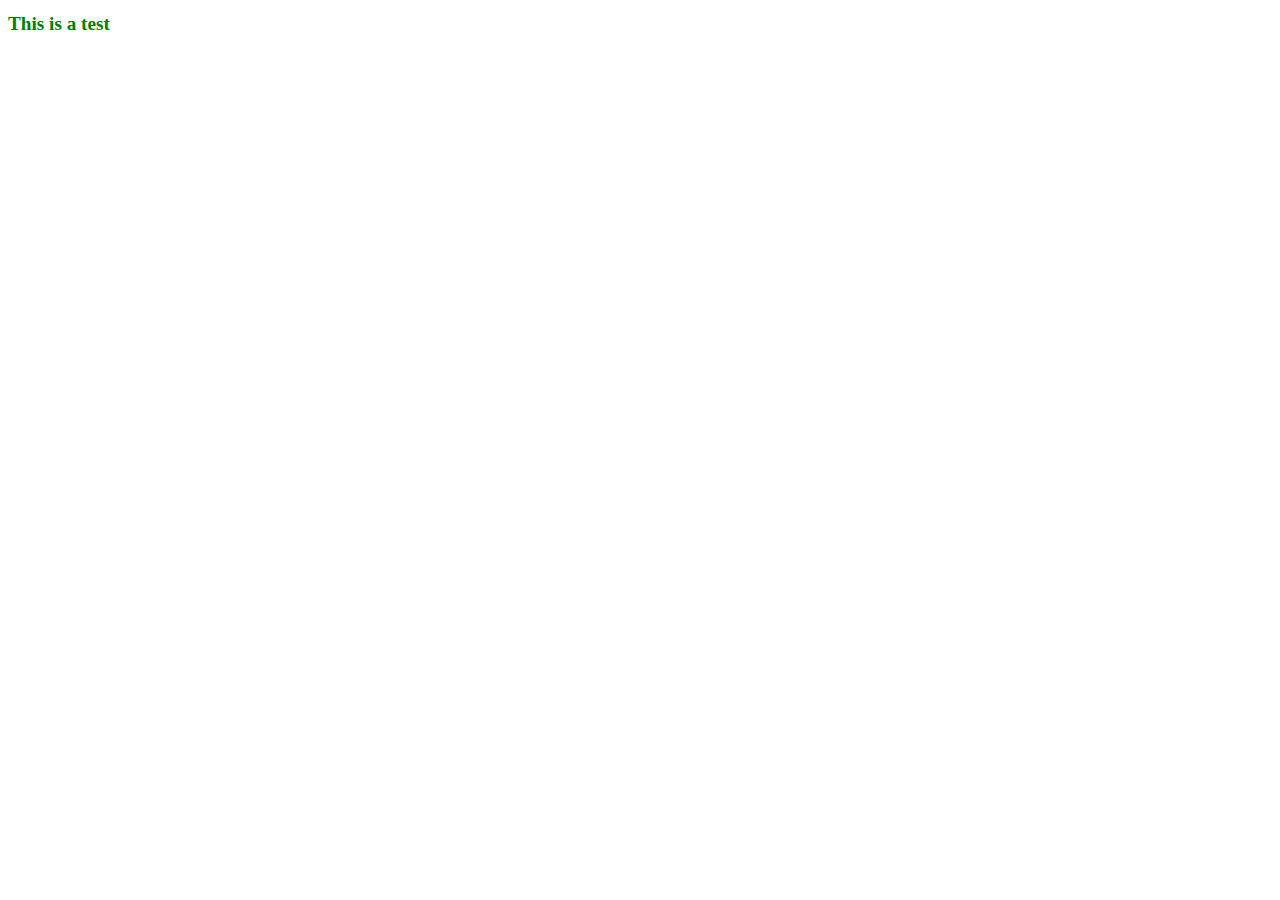
==== about.html @ ce0e13a0 "initial repo creation, base files set up and css file created." ====
<!DOCTYPE html>
<html>
<head>
    <meta name="Description" content="Module 4.2 Assignment" />
    <meta http-equiv="author" content="Jacob Ambrose" />
    <link rel="stylesheet" href="./Ambrose_biosite.css">
    <title>CSD 340 Development with HTML and CSS</title>
</head>
<body>
    <div id="container">
        <h1>This is a test</h1>
        <h2></h2>
        <h3></h3>
            
    </div>
</body>










</html>
---- Ambrose_biosite.css ----
h1 {
    font: bold;
    color: green;
    font-size: larger;
}
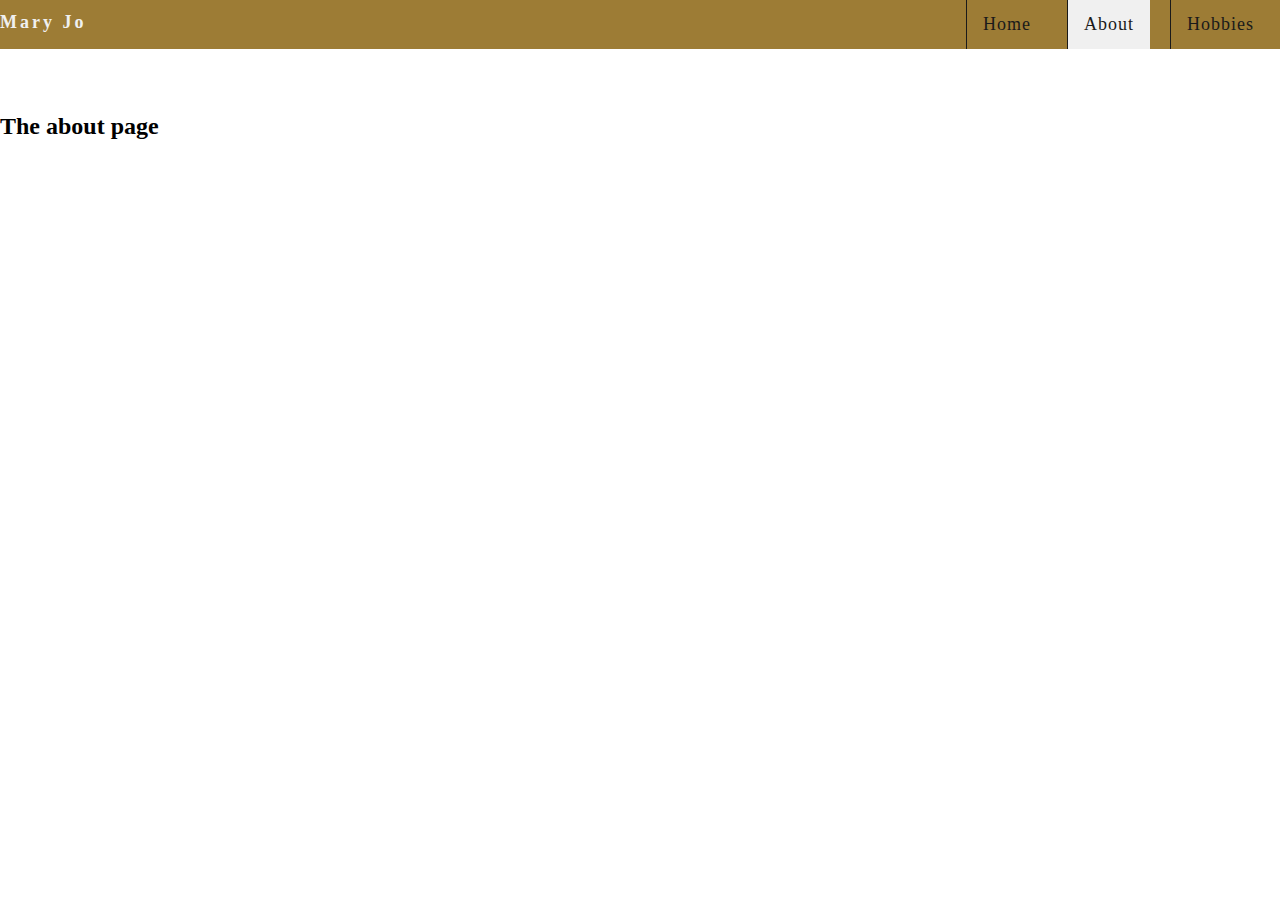
==== commit edbb7d3b: "got navbar set up for all 3 webpages" ====
--- a/about.html
+++ b/about.html
@@ -8,8 +8,19 @@
 </head>
 <body>
     <div id="container">
-        <h1>This is a test</h1>
-        <h2></h2>
+        <div class="navbar">
+            <h1 id="title">Mary Jo</h1>
+            <div class="nav-right">
+                <a class="nav-item " href="./landing.html">Home</a>
+                <a class="nav-item active" href="./about.html">About</a>
+                <a class="nav-item" href="./hobbies.html">Hobbies</a>
+                
+            </div>
+      
+    </div>   
+    <br>
+         <h2>The about page</h2>
+        
         <h3></h3>
             
     </div>
@@ -24,4 +35,4 @@
 
 
 
-</html>+</html>
--- a/Ambrose_biosite.css
+++ b/Ambrose_biosite.css
@@ -1,5 +1,45 @@
-h1 {
-    font: bold;
-    color: green;
-    font-size: larger;
-}+body {
+    margin: 0;
+
+}
+.navbar {
+    list-style-type: none;
+    overflow: hidden;
+    background-color:#9D7C35;
+    position: fixed;
+    width: 100%;
+    margin-bottom: 75px;
+    top: 0;
+}
+#title {
+    float: left;
+    font-size: 18px;
+    color: #F0F0F0;
+    letter-spacing: 3px;
+}
+.nav-item {
+    color: #1A1A1A;
+    text-decoration: none;
+    text-align: center;
+    float: left;
+    padding: 14px 16px;
+    font-size: 18px;
+    border-left: 1px solid #1A1A1A;
+    margin: 0 10px;
+    letter-spacing: 1px;
+}
+.nav-right {
+    float: right;
+}
+.nav-item:hover {
+    background-color: #1A1A1A;
+    color: #F0F0F0;
+}
+.active {
+    background-color: #F0F0F0;
+    color: #1A1A1A;
+}
+h2 {
+    margin-top: 95px;
+}
+
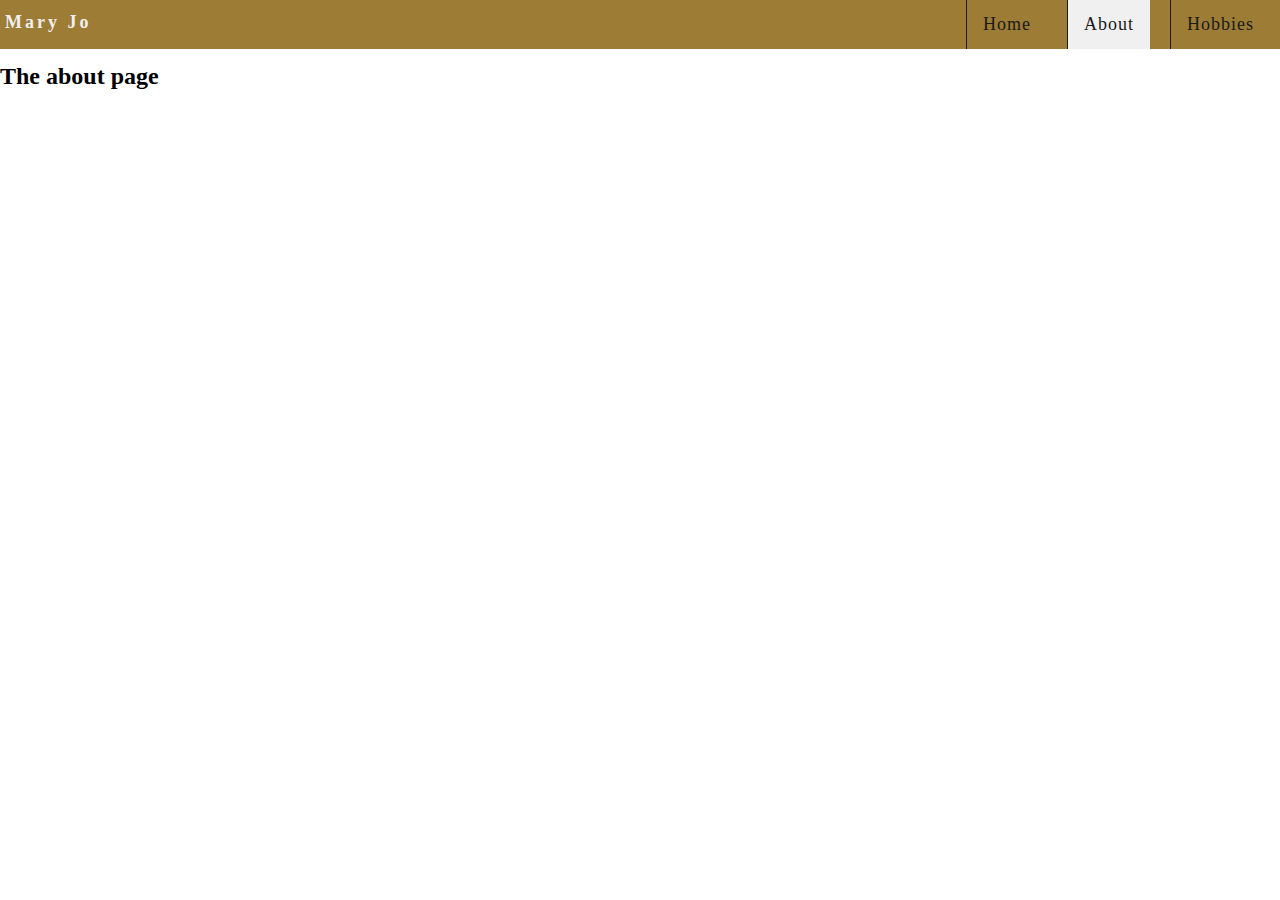
==== commit 4a98b6c6: "Major headway on landing page, image and text in two sides" ====
--- a/about.html
+++ b/about.html
@@ -19,7 +19,7 @@
       
     </div>   
     <br>
-         <h2>The about page</h2>
+         <h2 style="margin-top: 45px;">The about page</h2>
         
         <h3></h3>
             
--- a/Ambrose_biosite.css
+++ b/Ambrose_biosite.css
@@ -1,7 +1,9 @@
+/* sets css items for all pages */
 body {
     margin: 0;
 
 }
+/* navbar css */
 .navbar {
     list-style-type: none;
     overflow: hidden;
@@ -16,6 +18,7 @@
     font-size: 18px;
     color: #F0F0F0;
     letter-spacing: 3px;
+    padding-left: 5px;
 }
 .nav-item {
     color: #1A1A1A;
@@ -39,7 +42,38 @@
     background-color: #F0F0F0;
     color: #1A1A1A;
 }
-h2 {
-    margin-top: 95px;
+
+/* landing page specific CSS */
+.welcome-page {
+    margin-top: 5%;
+    align-items: center;
+    display: flex;
+}
+.left-side {
+    float: left;
+    width: 40%;
+    border-right: 2px solid #0d29b2;
+}
+.left-side figure {
+    align-items: center;
+    padding-left: 10px;
+}
+.left-side h2  {
+    text-align: center;
+    margin-right: 30px;
 }
 
+figcaption {
+    font: italic;
+    font-size: .75em;
+    color: #1A1A1A;
+    padding-top: 5%;
+    padding-right: 30px;
+    text-align: center;
+}
+.right-side {
+    margin: 10px;
+    padding: 15px;
+    width: 50%;
+    line-height: 1.6;
+}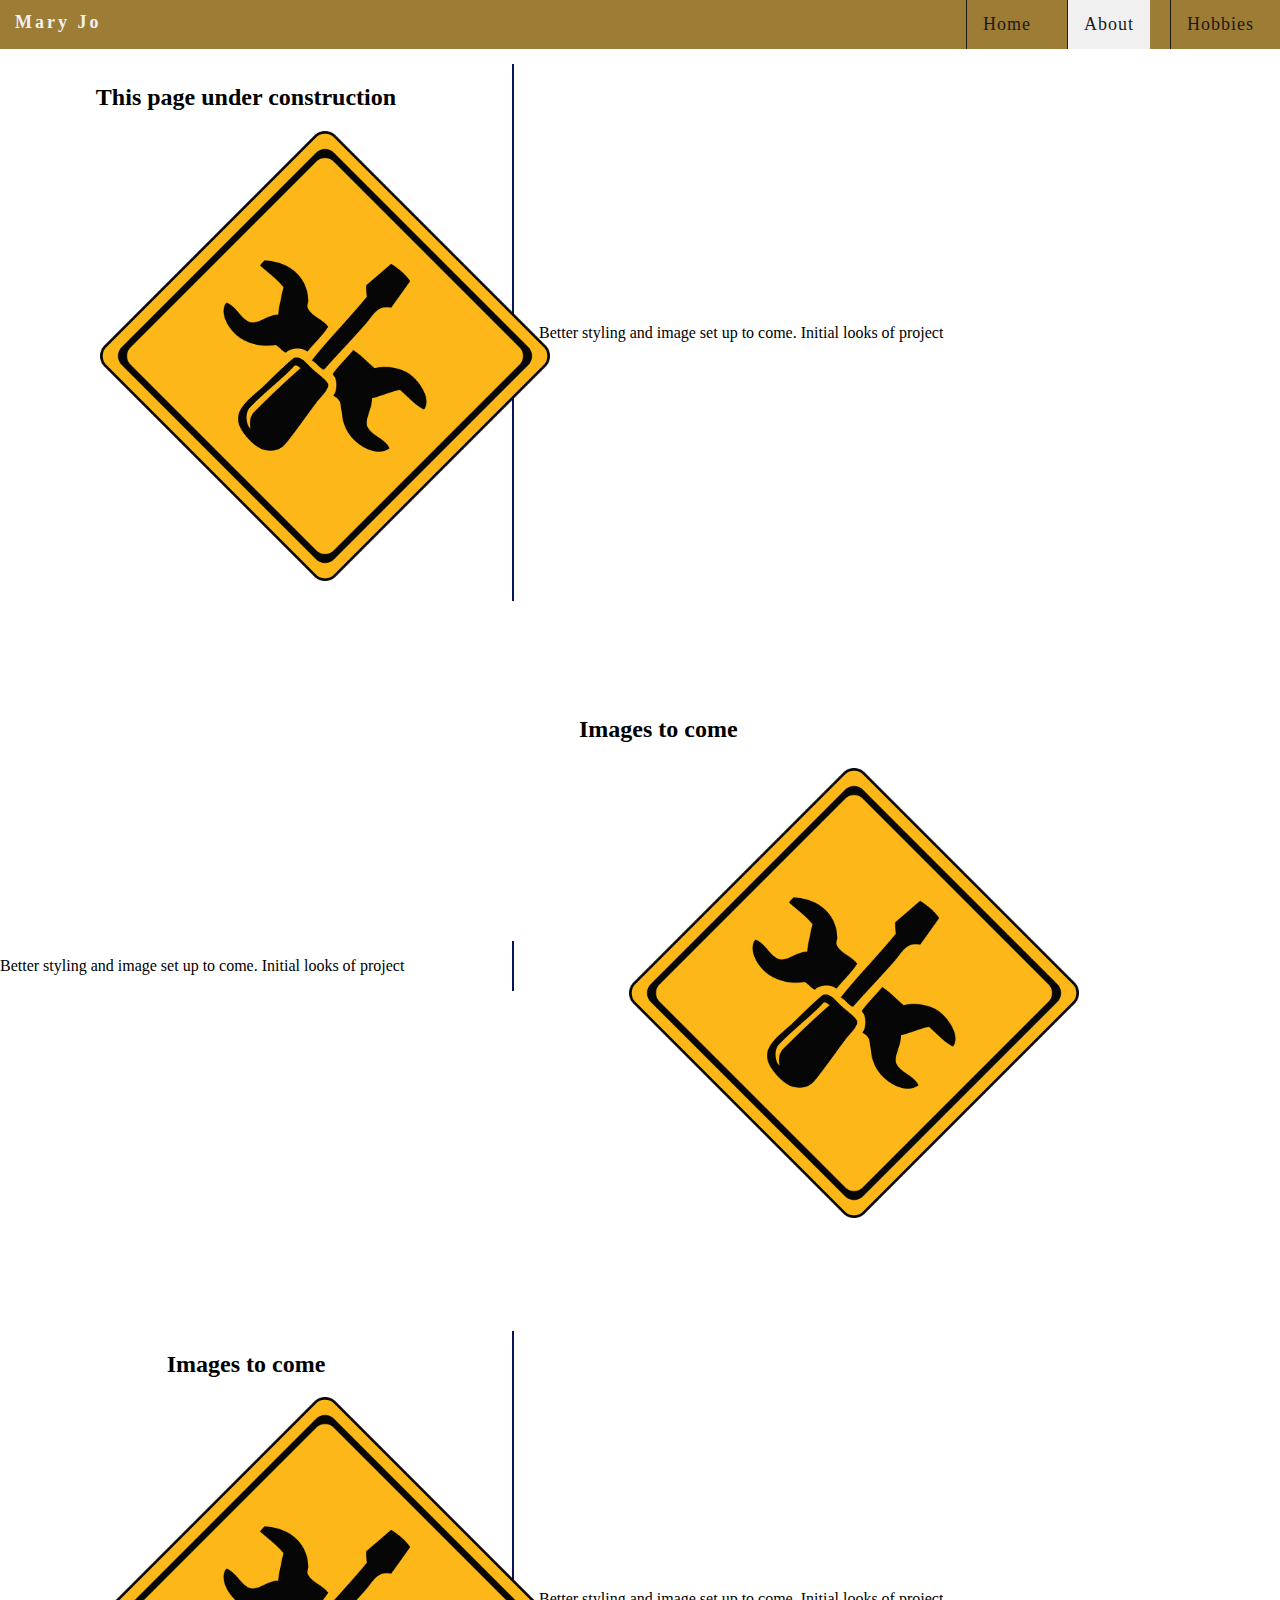
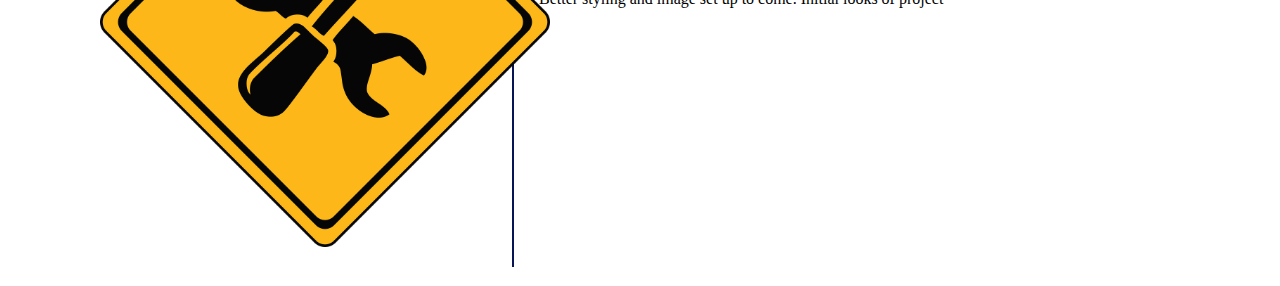
==== commit 536bdade: "made initial setups to index, about, and hobbies pages. Initial styling, more detailed styling" ====
--- a/about.html
+++ b/about.html
@@ -11,19 +11,50 @@
         <div class="navbar">
             <h1 id="title">Mary Jo</h1>
             <div class="nav-right">
-                <a class="nav-item " href="./landing.html">Home</a>
+                <a class="nav-item " href="./index.html">Home</a>
                 <a class="nav-item active" href="./about.html">About</a>
                 <a class="nav-item" href="./hobbies.html">Hobbies</a>
                 
             </div>
-      
     </div>   
-    <br>
-         <h2 style="margin-top: 45px;">The about page</h2>
+    <div class="about-me">
+        <div class="left-side">
+            <figure>
+                <h2>This page under construction</h2>
+                <img style="max-width: 450px;" id="barrel" src="./images/constructionSign.png" alt="" srcset="">
+            </figure>
+        </div>
+        <div class="right-side">
+            <p>Better styling and image set up to come. Initial looks of project</p>
+        </div>
+    </div>     
+    <div class="about-me">
+        <div class="left-side">
+            <p>Better styling and image set up to come. Initial looks of project</p>
+
+        </div>     
+        <div class="right-side">
+            <figure>
+                <h2>Images to come</h2>
+                <img style="max-width: 450px;" id="barrel" src="./images/constructionSign.png" alt="" srcset="">
+            </figure>
+        </div>
+</div>
+    <div class="about-me">
+        <div class="left-side">
+            <figure>
+                <h2>Images to come</h2>
+                <img style="max-width: 450px;" id="barrel" src="./images/constructionSign.png" alt="" srcset="">
+            </figure>
+        </div>     
         
+        <div class="right-side">
+            <p>Better styling and image set up to come. Initial looks of project</p>
+        </div>
+</div>
+
         <h3></h3>
-            
-    </div>
+        
 </body>
 
 
--- a/Ambrose_biosite.css
+++ b/Ambrose_biosite.css
@@ -19,6 +19,7 @@
     color: #F0F0F0;
     letter-spacing: 3px;
     padding-left: 5px;
+    margin-left: 10px;
 }
 .nav-item {
     color: #1A1A1A;
@@ -52,7 +53,7 @@
 .left-side {
     float: left;
     width: 40%;
-    border-right: 2px solid #0d29b2;
+    border-right: 2px solid #081554;
 }
 .left-side figure {
     align-items: center;
@@ -65,7 +66,7 @@
 
 figcaption {
     font: italic;
-    font-size: .75em;
+    font-size: 1em;
     color: #1A1A1A;
     padding-top: 5%;
     padding-right: 30px;
@@ -76,4 +77,13 @@
     padding: 15px;
     width: 50%;
     line-height: 1.6;
+}
+.about-me {
+    margin-top: 5%;
+    align-items: center;
+    display: flex;
+}
+#barrel {
+    margin-left: 50px;
+    text-align: center;
 }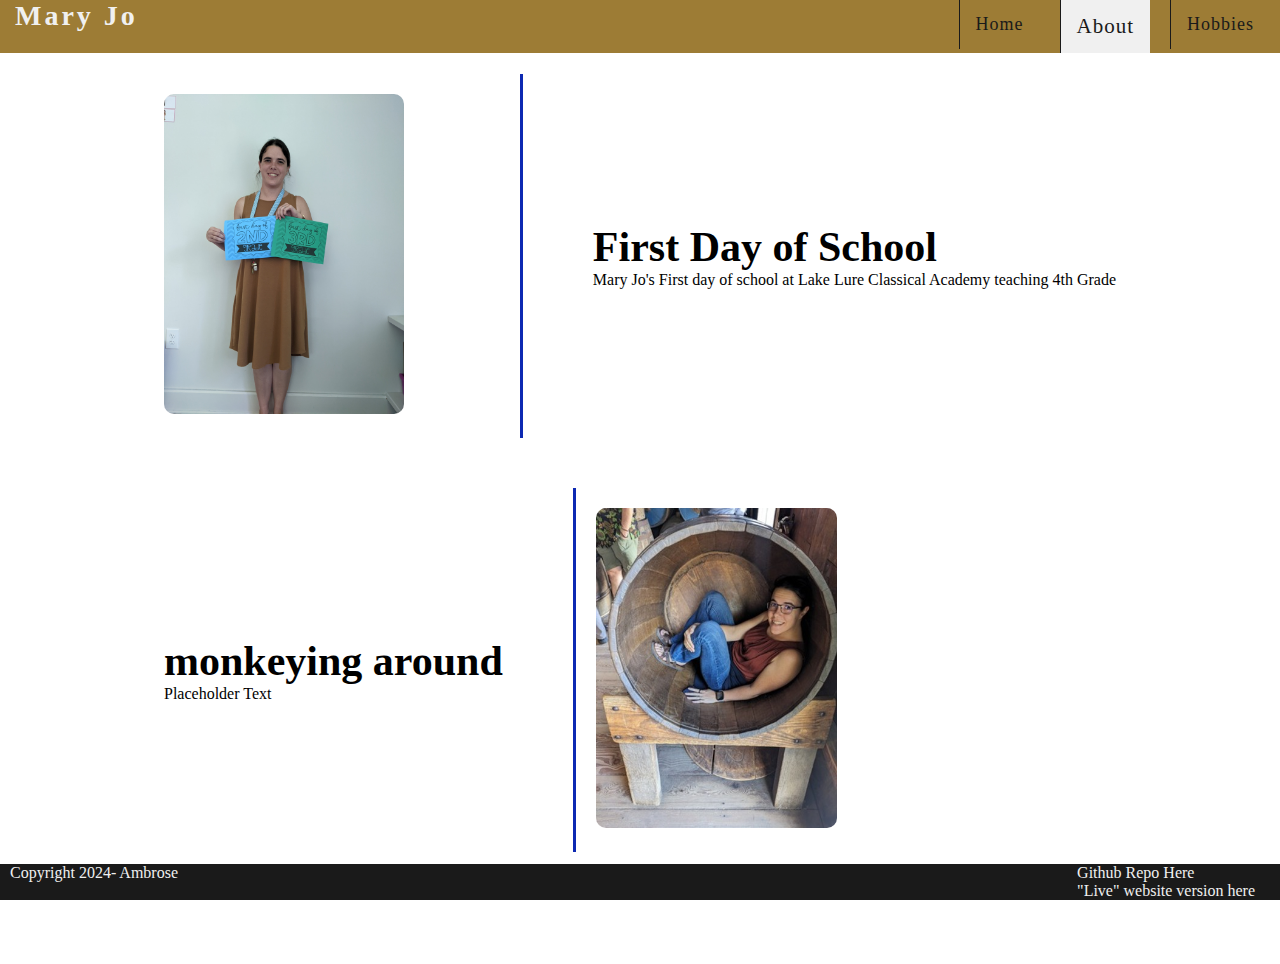
==== commit 7da9aaee: "made major changes across all 3 html files. Changed css to grid from flex, made hobbies page clickab" ====
--- a/about.html
+++ b/about.html
@@ -17,43 +17,40 @@
                 
             </div>
     </div>   
-    <div class="about-me">
-        <div class="left-side">
-            <figure>
-                <h2>This page under construction</h2>
-                <img style="max-width: 450px;" id="barrel" src="./images/constructionSign.png" alt="" srcset="">
-            </figure>
-        </div>
-        <div class="right-side">
-            <p>Better styling and image set up to come. Initial looks of project</p>
-        </div>
-    </div>     
-    <div class="about-me">
-        <div class="left-side">
-            <p>Better styling and image set up to come. Initial looks of project</p>
+   <div class="about-grid">
+    <div class="about-item img-right">
+        <img src="./images/1st day of school.jpg" alt="">
+    </div>
+    <div class="about-item">
+        <h2>First Day of School</h2>
+        <p>Mary Jo's First day of school at Lake Lure Classical Academy teaching 4th Grade</p>
+    </div>
+    <div class="about-item">
+        <h2>monkeying around</h2>
+        <p>Placeholder Text</p>
+    </div>
+    <div class="about-item img-left">
+        <img src="./images/barrel.jpg" alt="">
+    </div>
 
-        </div>     
-        <div class="right-side">
-            <figure>
-                <h2>Images to come</h2>
-                <img style="max-width: 450px;" id="barrel" src="./images/constructionSign.png" alt="" srcset="">
-            </figure>
-        </div>
-</div>
-    <div class="about-me">
-        <div class="left-side">
-            <figure>
-                <h2>Images to come</h2>
-                <img style="max-width: 450px;" id="barrel" src="./images/constructionSign.png" alt="" srcset="">
-            </figure>
-        </div>     
-        
-        <div class="right-side">
-            <p>Better styling and image set up to come. Initial looks of project</p>
-        </div>
-</div>
 
-        <h3></h3>
+
+    <!-- below ending div closes grid -->
+   </div>
+    
+
+
+
+          
+   <footer>
+    <p id="copy-left">Copyright 2024- Ambrose</p>
+
+    <p id="right-side">
+        <a href="https://github.com/jambrose0/bioSite">Github Repo Here</a>
+        <br>
+        <a href="https://jambrose0.github.io/bioSite/">"Live" website version here</a>
+     </p>            
+</footer>
         
 </body>
 
--- a/Ambrose_biosite.css
+++ b/Ambrose_biosite.css
@@ -1,34 +1,49 @@
+:root {
+    --main-color: #9D7C35;
+    --second-color: #1a1a1a;
+    --border-blue: #0D29B2;
+    --letter-white: #F0f0f0;
+    --greyback: #B3AEAA;
+
+}
 /* sets css items for all pages */
+* {
+    box-sizing: border-box;
+    margin: 0;
+    padding:0;
+}
 body {
-    margin: 0;
-
+    justify-content: center;
+    align-items: center;
+    min-height: 100vh;
+    
 }
 /* navbar css */
 .navbar {
     list-style-type: none;
     overflow: hidden;
-    background-color:#9D7C35;
+    background-color:var(--main-color);
     position: fixed;
     width: 100%;
-    margin-bottom: 75px;
     top: 0;
 }
 #title {
     float: left;
-    font-size: 18px;
-    color: #F0F0F0;
+    font-size: 28px;
+    color: var(--letter-white);
     letter-spacing: 3px;
     padding-left: 5px;
     margin-left: 10px;
+    text-align: center;
 }
 .nav-item {
-    color: #1A1A1A;
+    color: var(--second-color);
     text-decoration: none;
     text-align: center;
     float: left;
     padding: 14px 16px;
     font-size: 18px;
-    border-left: 1px solid #1A1A1A;
+    border-left: 1px solid var(--second-color);
     margin: 0 10px;
     letter-spacing: 1px;
 }
@@ -36,54 +51,233 @@
     float: right;
 }
 .nav-item:hover {
-    background-color: #1A1A1A;
-    color: #F0F0F0;
+    background-color: var(--second-color);
+    color: var(--letter-white);
 }
 .active {
-    background-color: #F0F0F0;
-    color: #1A1A1A;
+    background-color: var(--letter-white);
+    color: var(--second-color);
+    font-size: 21px;
+}
+/* footer section */
+footer {
+    background-color: var(--second-color);
+    color: var(--letter-white);
+    position: absolute;
+    bottom: 0;
+    width: 100%;
+    font-weight: 400;
+    padding-right: 10px;
+}
+footer:hover {
+    background-color: var(--main-color);
+    
+}
+footer a {
+    text-decoration: none;
+    color: var(--letter-white);
+    margin: 10px 0 10px 0;
+    padding: 5px;
+}
+footer a:hover {
+    text-decoration: underline;
+    font-size: 18px
+;}
+#copy-left {
+    float: left;
+    padding-left: 10px;
+}
+#right-side {
+    float: right;
+    padding-right: 10px;
 }
 
 /* landing page specific CSS */
+/* .welcome-page {
+    margin-top: 5%;
+    align-items: center;
+    display: flex;
+} */
 .welcome-page {
-    margin-top: 5%;
-    align-items: center;
-    display: flex;
-}
-.left-side {
-    float: left;
-    width: 40%;
-    border-right: 2px solid #081554;
-}
-.left-side figure {
-    align-items: center;
-    padding-left: 10px;
-}
-.left-side h2  {
+    width: 100%;
+    height: 100%;
+    background-image: url(./images/wakeForestCampus.jpg);
+    /* opacity: 0.9; */
+}
+.welcome-grid {
+    display: grid;
+    gap: 5px;
+    grid-template-columns: auto auto;
+    padding: 10px;
+    justify-content: center; 
+     align-items: center;
+    margin-top:  5%;
+}
+.welcome-item {
+    /* border: var(--border-blue); */
+    padding: 5px;
+}
+.welcome-item img {
+    max-width: 320px;
+    max-height: 320px;
+    border-radius: 10px;
+}
+.welcome-item p {
+    border-left: 3px solid var(--border-blue);
+    font-size: 18px;
+    padding: 10px;
+    max-width: 900px;
+    line-height: 1.3;
+}
+.welcome-item h2 figcaption {
+    align-items: center;
+    margin-top: 15px;
+    margin-bottom: 15px;
+    justify-content: center;
     text-align: center;
-    margin-right: 30px;
-}
-
-figcaption {
-    font: italic;
-    font-size: 1em;
-    color: #1A1A1A;
-    padding-top: 5%;
-    padding-right: 30px;
-    text-align: center;
-}
-.right-side {
-    margin: 10px;
-    padding: 15px;
-    width: 50%;
-    line-height: 1.6;
-}
-.about-me {
-    margin-top: 5%;
-    align-items: center;
-    display: flex;
-}
-#barrel {
-    margin-left: 50px;
-    text-align: center;
+}
+/* about me page CSS */
+.about-grid {
+    display: grid;
+    gap: 50px;
+    grid-template-columns: auto auto;
+    padding: 10px;
+    justify-content: center; 
+     align-items: center;
+    margin-top:  5%;
+}
+.about-item {
+    border: var(--border-blue);
+    padding: 20px;
+}
+.about-item img {
+    max-width: 320px;
+    max-height: 320px;
+    border-radius: 10px;
+}
+.img-right {
+    border-right: 3px solid var(--border-blue);
+}
+.img-left {
+    border-left: 3px solid var(--border-blue);
+}
+.about-item h2 {
+    font-size: 42px;
+}
+.about-item p {
+    font-size: 16px;
+}
+
+/* hobbies page CSS */
+.hobby-intro {
+    margin-top: 85px;
+    display: flex;
+    align-items: center;
+    justify-content: center;
+    
+}
+.hobby-intro p {
+
+    font-size: 20px;
+    font-weight: 500;
+}
+.hobby-cards {
+    width: 100%;
+    height: 65vh;
+    display: flex;
+    align-items: center;
+    justify-content: center;
+}
+.card-container {
+    height: 700px;
+    display: flex;
+    flex-wrap: nowrap;
+    justify-content: start;
+}
+.card {
+    width: 80px;
+    border-radius: .75rem;
+    background-size: cover;
+    cursor: pointer;
+    overflow: hidden;
+    border-radius: 2rem;
+    margin: 0 10px;
+    display: flex;
+    align-items: flex-end;
+    transition: .6s cubic-bezier(.28, -0.03, 0, .99);
+    box-shadow: 0px 10px 30px -5px rgba(0,0,0.8);
+
+}
+.card > .row {
+    color: white;
+    display: flex;
+    flex-wrap: nowrap;
+
+}
+.card > .row > .icon {
+    background: #223;
+    color: white;
+    border-radius: 50%;
+    widows: 50px;
+    display: flex;
+    justify-content: center;
+    align-items: center;
+    margin: 15px;
+}
+.card > .row > .description {
+    display: flex;
+    justify-content: center;
+    flex-direction: column;
+    overflow: hidden;
+    height: 80px;
+    width: 520px;
+    opacity: 0;
+    transform: translateY(30px);
+    transition-delay: .3s;
+    transition: all .3s ease;
+}
+.description {
+    margin-left: 5px;
+    background-color: var(--greyback);
+    border-radius: 10px;
+    width: 100%;
+}
+.description p {
+    color: var(--letter-white);
+    padding-top: 5px;
+    margin-left: 5px;
+    
+}
+.description h4 {
+    margin-left: 5px;
+    text-transform: uppercase;
+
+}
+input {
+    display: none;
+}
+input:checked + label {
+    width: 800px;
+}
+
+input:checked + label .description {
+    opacity: 1 !important;
+    transform: translateY(0) !important;
+}
+
+.card[for="c1"] {
+    background-image: url(./images/disney.jpg);
+
+}
+.card[for="c2"] {
+    background-image: url(./images/MaryJo_Jacob_Bridge_Hike.jpeg);
+
+}
+.card[for="c3"] {
+    background-image: url(./images/small-games.jpg);
+
+}
+.card[for="c4"] {
+    background-image: url(./images/Yosemite.jpg);
+
 }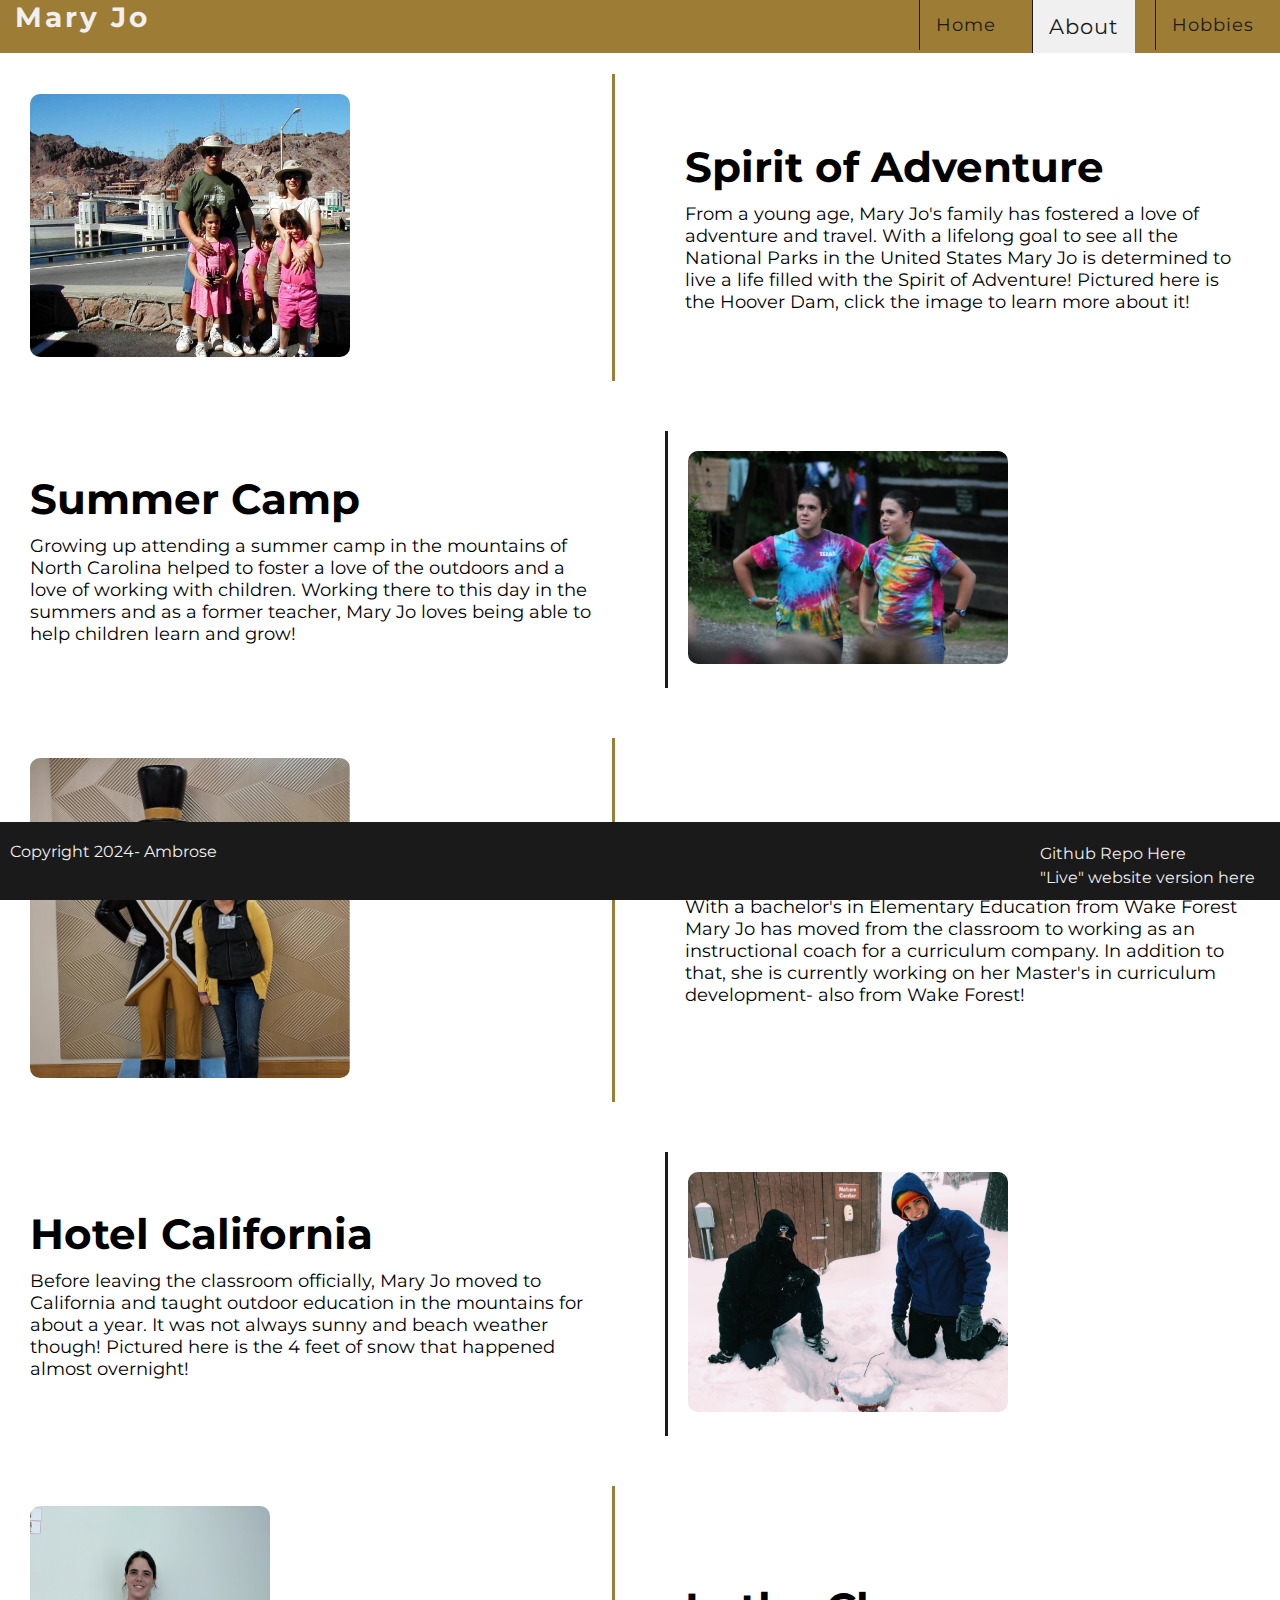
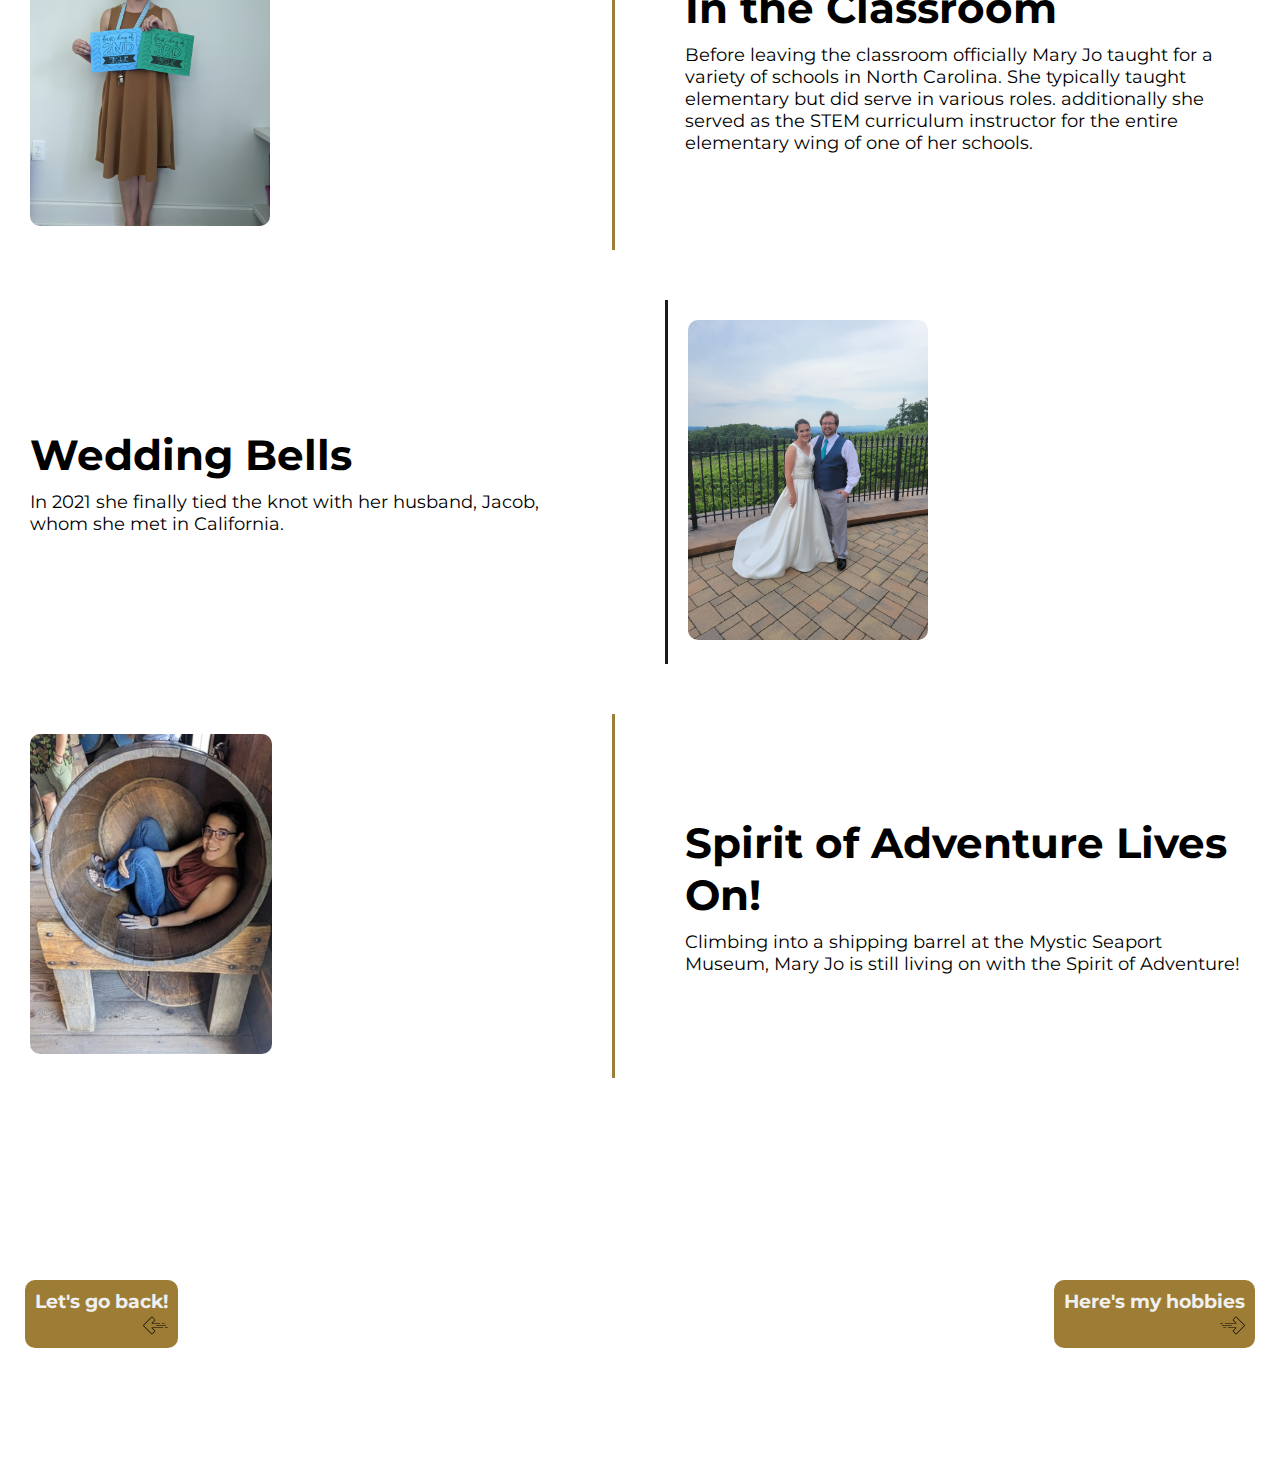
==== commit bb351cac: "edited image names, added font style, updated border-blue to btn-blue. added buttons for easier navi" ====
--- a/about.html
+++ b/about.html
@@ -3,6 +3,8 @@
 <head>
     <meta name="Description" content="Module 4.2 Assignment" />
     <meta http-equiv="author" content="Jacob Ambrose" />
+    <link href='https://fonts.googleapis.com/css?family=Montserrat' rel='stylesheet'>
+
     <link rel="stylesheet" href="./Ambrose_biosite.css">
     <title>CSD 340 Development with HTML and CSS</title>
 </head>
@@ -19,29 +21,91 @@
     </div>   
    <div class="about-grid">
     <div class="about-item img-right">
-        <img src="./images/1st day of school.jpg" alt="">
+        <a href="https://en.wikipedia.org/wiki/Hoover_Dam" target="_blank">
+            <img src="./images/about1.jpg" alt="">
+        </a>
     </div>
     <div class="about-item">
-        <h2>First Day of School</h2>
-        <p>Mary Jo's First day of school at Lake Lure Classical Academy teaching 4th Grade</p>
+        <h2>Spirit of Adventure</h2>
+        <p>From a young age, Mary Jo's family has fostered a love of adventure and travel. With a lifelong goal to see all the National Parks in the United States
+            Mary Jo is determined to live a life filled with the Spirit of Adventure! Pictured here is the Hoover Dam, click the image to learn more about it!
+        </p>
     </div>
     <div class="about-item">
-        <h2>monkeying around</h2>
-        <p>Placeholder Text</p>
+        <h2>Summer Camp</h2>
+        <p>Growing up attending a summer camp in the mountains of North Carolina helped to foster a love of the outdoors and a love of working with children.
+            Working there to this day in the summers and as a former teacher, Mary Jo loves being able to help children learn and grow! 
+        </p>
     </div>
     <div class="about-item img-left">
-        <img src="./images/barrel.jpg" alt="">
+        <a href="https://camptekoa.org/" target="_blank">
+            <img src="./images/about1.5.jpg" alt="">
+
+        </a>
     </div>
+    <div class="about-item img-right">
+        <a href="https://sps.wfu.edu/" target="_blank">
 
-
-
+            <img src="./images/about2.jpg" alt="">
+        </a>
+    </div>
+    <div class="about-item">
+        <h2>Higher Learning</h2>
+        <p>With a bachelor's in Elementary Education from Wake Forest Mary Jo has moved from the classroom to working as an instructional
+            coach for a curriculum company. In addition to that, she is currently working on her Master's in curriculum development- also from Wake Forest!
+        </p>
+    </div>
+    <div class="about-item">
+        <h2>Hotel California</h2>
+        <p>Before leaving the classroom officially, Mary Jo moved to California and taught outdoor education in the mountains for about a year. 
+            It was not always sunny and beach weather though! Pictured here is the 4 feet of snow that happened almost overnight!
+        </p>
+    </div>
+    <div class="about-item img-left">
+        <img src="./images/about3.jpg" alt="">
+    </div>
+    <div class="about-item img-right">
+        <img src="./images/about4.jpg" alt="">
+    </div>
+    <div class="about-item">
+        <h2>In the Classroom</h2>
+        <p>Before leaving the classroom officially Mary Jo taught for a variety of schools in North Carolina. She typically taught elementary but did serve in various roles.
+            additionally she served as the STEM curriculum instructor for the entire elementary wing of one of her schools. 
+        </p>
+    </div>
+    <div class="about-item">
+        <h2>Wedding Bells</h2>
+        <p>In 2021 she finally tied the knot with her husband, Jacob, whom she met in California.</p>
+    </div>
+    <div class="about-item img-left">
+        <img src="./images/about5.jpg" alt="">
+    </div>
+    <div class="about-item img-right">
+        <img src="./images/about6.jpg" alt="">
+    </div>
+    <div class="about-item">
+        <h2>Spirit of Adventure Lives On!</h2>
+        <p>Climbing into a shipping barrel at the Mystic Seaport Museum, Mary Jo is still living on with the Spirit of Adventure!
+        </p>
+    </div>
     <!-- below ending div closes grid -->
    </div>
-    
-
-
-
-          
+    <div class="btn back-arrow">
+        <a href="./index.html"><h3>Let's go back!</h3> 
+            <div class="arrow-btn">
+                <img class="arrow-left" src="./images/backArrow.svg" alt="">
+                
+            </div>
+        </a>
+    </div>
+    <div class="btn right-btn" id="next1">
+        <a href="./hobbies.html"><h3>Here's my hobbies</h3> 
+            <div class="arrow-btn arrow-right">
+                <img class="arrow-right" src="./images/nextArrow.svg" alt="">
+                
+            </div>
+        </a>
+    </div>
    <footer>
     <p id="copy-left">Copyright 2024- Ambrose</p>
 
--- a/Ambrose_biosite.css
+++ b/Ambrose_biosite.css
@@ -1,7 +1,8 @@
 :root {
     --main-color: #9D7C35;
     --second-color: #1a1a1a;
-    --border-blue: #0D29B2;
+    /* --btn-blue: #091C64; */
+    --btn-blue: #428EA9;
     --letter-white: #F0f0f0;
     --greyback: #B3AEAA;
 
@@ -16,7 +17,7 @@
     justify-content: center;
     align-items: center;
     min-height: 100vh;
-    
+    font-family: 'Montserrat';
 }
 /* navbar css */
 .navbar {
@@ -59,13 +60,55 @@
     color: var(--second-color);
     font-size: 21px;
 }
+/*Next Page/Back button Styling*/
+.btn {
+    border-radius: 10px;
+    background-color: var(--main-color);
+    color: var(--letter-white);
+    margin: 15% 25px 10% 25px;
+    padding: 10px;
+    font-weight: 400;
+    
+}
+.btn a {
+    text-decoration: none;
+    color: var(--letter-white);
+}
+.btn:hover {
+    background-color: var(--btn-blue);
+    color: var(--letter-white);
+}
+.arrow-btn img{
+    width: 25px;
+    height: 25px;
+    float: right;
+}
+.back-arrow {
+    float: left;
+    
+}
+.arrow-right {
+    float: right;
+}
+.arrow-left img {
+    float: left;
+}
+/* #btn-up {
+    margin-bottom: 30%;
+} */
+
+.right-btn {
+    float: right;
+
+}
 /* footer section */
 footer {
     background-color: var(--second-color);
     color: var(--letter-white);
-    position: absolute;
+    position: fixed;
     bottom: 0;
     width: 100%;
+    /* height: 75px; */
     font-weight: 400;
     padding-right: 10px;
 }
@@ -73,23 +116,34 @@
     background-color: var(--main-color);
     
 }
+footer div {
+    align-items: center;
+    justify-content: center;
+}
 footer a {
     text-decoration: none;
     color: var(--letter-white);
-    margin: 10px 0 10px 0;
     padding: 5px;
+    /* margin: 20px 0 10px 0; */
 }
 footer a:hover {
     text-decoration: underline;
     font-size: 18px
-;}
-#copy-left {
-    float: left;
-    padding-left: 10px;
-}
-#right-side {
+    ;}
+    #copy-left {
+        float: left;
+        padding-left: 10px;
+        align-items: center;
+        margin: 20px 0 10px 0;
+        justify-content: center;
+    }
+    #right-side {
+    margin: 20px 0 10px 0;
     float: right;
     padding-right: 10px;
+    align-items: center;
+    justify-content: center;
+    line-height: 1.5;
 }
 
 /* landing page specific CSS */
@@ -114,7 +168,7 @@
     margin-top:  5%;
 }
 .welcome-item {
-    /* border: var(--border-blue); */
+    /* border: var(--btn-blue); */
     padding: 5px;
 }
 .welcome-item img {
@@ -123,7 +177,7 @@
     border-radius: 10px;
 }
 .welcome-item p {
-    border-left: 3px solid var(--border-blue);
+    border-left: 3px solid var(--btn-blue);
     font-size: 18px;
     padding: 10px;
     max-width: 900px;
@@ -147,7 +201,7 @@
     margin-top:  5%;
 }
 .about-item {
-    border: var(--border-blue);
+    border: var(--btn-blue);
     padding: 20px;
 }
 .about-item img {
@@ -156,25 +210,27 @@
     border-radius: 10px;
 }
 .img-right {
-    border-right: 3px solid var(--border-blue);
+    border-right: 3px solid var(--main-color);
 }
 .img-left {
-    border-left: 3px solid var(--border-blue);
+    border-left: 3px solid var(--second-color);
 }
 .about-item h2 {
     font-size: 42px;
+    margin-bottom: 10px;
 }
 .about-item p {
-    font-size: 16px;
+    font-size: 18px;
+    margin-top: 10px;
 }
 
 /* hobbies page CSS */
 .hobby-intro {
-    margin-top: 85px;
-    display: flex;
-    align-items: center;
-    justify-content: center;
-    
+    margin: 5% 5% 0 5%;
+    display: flex;
+    align-items: center;
+    justify-content: center;
+    font-weight: 400;
 }
 .hobby-intro p {
 
@@ -240,7 +296,7 @@
     margin-left: 5px;
     background-color: var(--greyback);
     border-radius: 10px;
-    width: 100%;
+    /* width: 100%; */
 }
 .description p {
     color: var(--letter-white);
@@ -266,18 +322,22 @@
 }
 
 .card[for="c1"] {
-    background-image: url(./images/disney.jpg);
-
+    background-image: url(./images/hobbies5.jpg);
+    
 }
 .card[for="c2"] {
-    background-image: url(./images/MaryJo_Jacob_Bridge_Hike.jpeg);
-
+    background-image: url(./images/hobbies2.jpeg);
+    
 }
 .card[for="c3"] {
-    background-image: url(./images/small-games.jpg);
-
+    background-image: url(./images/hobbies1.jpg);
+    
 }
 .card[for="c4"] {
-    background-image: url(./images/Yosemite.jpg);
-
+    background-image: url(./images/hobbies4.jpg);
+/* TODO:MAKE NEW CARD FOR BELOW IMAGE */
+    /* background-image: url(./images/hobbies3.jpg); */
+}
+.card[for="c5"] {
+    background-image: url(./images/hobbies3.jpg);
 }